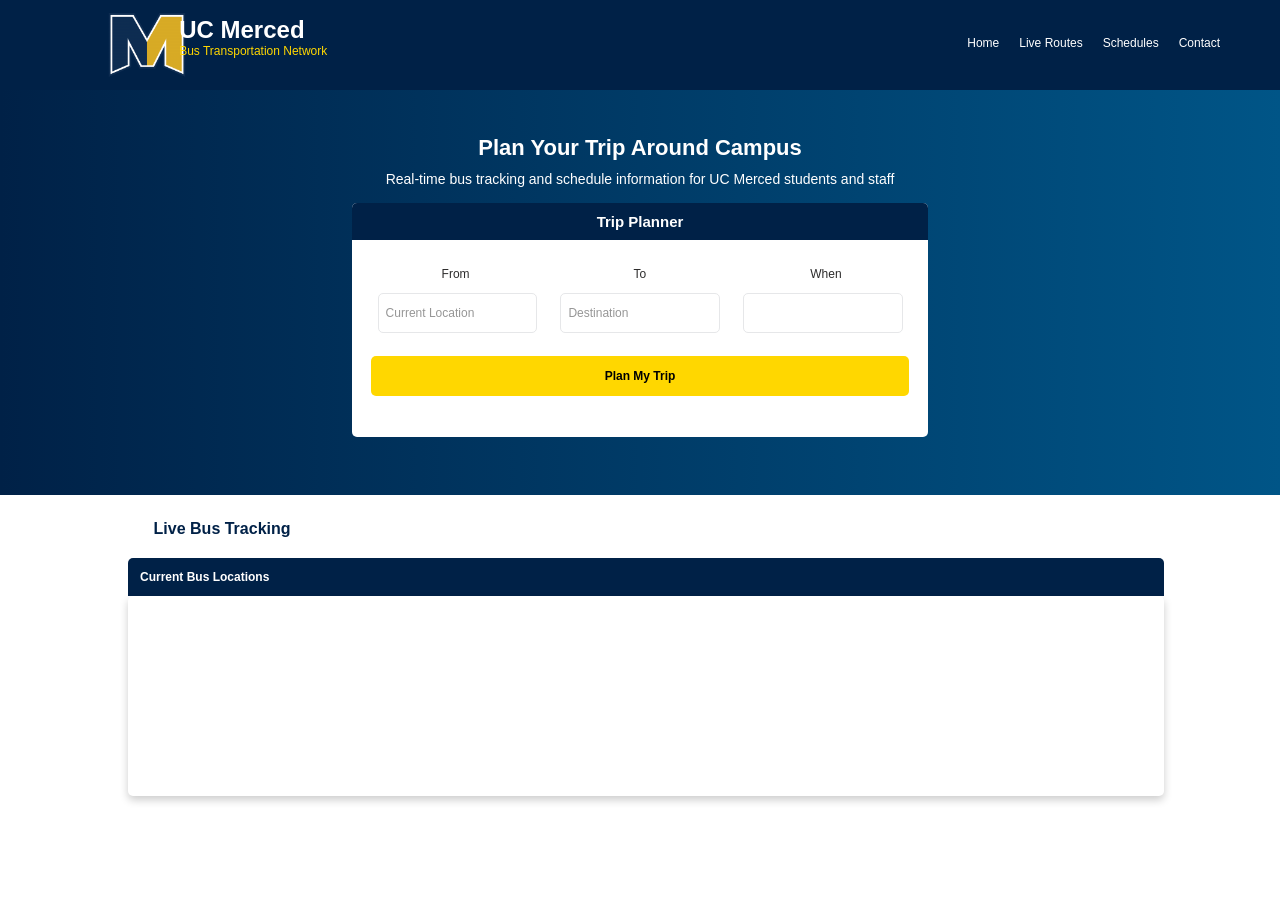
==== index.html @ 5ff17964 "created current bus locations box on the home page" ====
<!DOCTYPE html>
<html>
  <head>
    <link rel="preconnect" href="https://fonts.googleapis.com">
    <link rel="preconnect" href="https://fonts.gstatic.com" crossorigin>
    <link href="https://fonts.googleapis.com/css2?family=Khula:wght@300;400;600;700;800&family=Roboto:ital,wght@0,100;0,300;0,400;0,500;0,700;0,900;1,100;1,300;1,400;1,500;1,700;1,900&display=swap" rel="stylesheet">
    <link rel="stylesheet" href="styles.css">
  </head>
    <body>
        <div class="header-bar">

          <div class="Logo">
            <img src = "img/ucm-logo.png">
          </div>

          <div class="title">
            <h1 class="website-context">
              <strong>UC Merced</strong>
            </h1>
            <p class="wcontext-second">
              Bus Transportation Network 
            </p>
          </div>

          <div class="header-pages">
            <a href="index.html" class="home-page">Home &nbsp; &nbsp; &nbsp;</a>
            <a href="liveroutes.html" class="liveRoutes-page">Live Routes &nbsp; &nbsp; &nbsp;</a>
            <a href="schedules.html" class="schedules-page">Schedules &nbsp; &nbsp; &nbsp;</a>
            <a href="contact.html" class="contact-page">Contact &nbsp; &nbsp; &nbsp;</a>
          </div>

        </div>

        <div class="home-trip-planner">
          <p class="hometrip-text1">
            Plan Your Trip Around Campus
          </p>
          <p class="hometrip-text2">
            Real-time bus tracking and schedule information for UC Merced students and staff
          </p>

          <div class="plan-box">
            <div class="planbox-header">

              <p class="planbox-header-text">
                Trip Planner
              </p>

                <p class="from-info-text">
                  From
                </p>

                <p class = "to-info-text">
                  To
                </p>

                <p class="when-info-text">
                  When
                </p>
                <input class = "from-info-box" type="text" placeholder="Current Location">
                <input class = "to-info-box" type="text" placeholder="Destination">
                <input class = "when-info-box" type="text">
                <button class="trip-plan-button">
                  Plan My Trip
                </button>
            </div>
          </div>
        </div>

         <div class="home-page-live-bus">
            <p class="home-live-bus-header">
              Live Bus Tracking
            </p>

            <div class="home-page-current-bus-header">
              Current Bus Locations
            </div>
            <div class="home-current-buses-box">

            </div>
        </div>

    </body>
</html>
---- styles.css ----
html, body {
  margin: 0;
  padding: 0;
}
.header-bar{
  height: 10vh;
  width: 100vw;
  background-color: rgb(0, 33, 71);
  position: absolute;
  top: 0;
  left: 0;
  display: flex;
}
.Logo{
  display: flex;
  height: 10vh;
  width: 5vw;
  margin-left: 8vw;
}
.website-context{
  margin-left: 1vw;
  margin-bottom: 0;
  color: white;
  font-family: sans-serif;
  font-size: 24px;
  font-weight: 700;
  vertical-align: top;
}
.wcontext-second{
  margin-left: 1vw;
  margin-top: 0;
  color: rgb(255, 215, 0);
  font-family: sans-serif;
  font-size: 12px;
  vertical-align: top;
}
.header-pages{
  display: flex;
  margin-top: 4vh;
  align-items: middle;
  margin-left: 50vw;
}
.home-page, .liveRoutes-page, .schedules-page, .contact-page{
  color: white;
  text-decoration: none;
  display: inline-block;
  font-family: sans-serif;
  font-size: 12px;
  transition: color 0.2s;
}
.home-page:hover, .liveRoutes-page:hover, .schedules-page:hover, .contact-page:hover{
  color: rgb(255, 215, 0);
  text-decoration: none;
  display: inline-block;
  font-family: sans-serif;
  font-size: 12px;
}
.home-trip-planner{
  background-image: linear-gradient(to right, rgb(0, 33, 71), rgb(0, 85, 135));
  width: 100vw;
  height: 45vh;
  margin-top: 10vh;
  left: 0;
  margin-left:0;
  padding-left: 0;
}
.hometrip-text1{
  padding-top: 5vh;
  font-family: sans-serif;
  font-size: 22px;
  font-weight: 700;
  color: white;
}
.hometrip-text1, .hometrip-text2{
  text-align: center;
  font-family: sans-serif;
  color: white;
  margin-bottom: 0px;
}
.hometrip-text2{
  margin-top: 10px;
  font-size: 14px;
}
.plan-box{
  background-color: white;
  height: 26vh;
  width: 45vw;
  margin: auto;
  border-radius: 5px;
}
.planbox-header-text{
  margin-top: 16px;
  padding-top: 10px;
  padding-bottom: 10px;
  text-align: center;
  background-color: rgb(0, 33, 71);
  color: white;
  align-items: center;
  font-family: sans-serif;
  font-weight: 700;
  font-size: 15px;
  border-top-left-radius: 5px;
  border-top-right-radius: 5px;
}
.from-info-text{
  margin-left: 7vw;
  margin-right: 12.5vw;
}
.to-info-text{
  margin-right: 12.5vw;
}
.from-info-text, .to-info-text, .when-info-text{
  display: inline-block;
  font-family: sans-serif;
  font-size: 12px;
  color: rgb(45, 44, 44);
}
.from-info-box{
  margin-left: 2vw;
}
.from-info-box, .to-info-box, .when-info-box{
  display: inline-block;
  margin-right: 1.5vw;
  width: 12vw; 
  height: 4vh;
  border: 1px solid rgb(230, 231, 233);
  background-color: white;
  border-radius: 5px;
  font-family: sans-serif;
  font-size: 12px;
  color: rgb(230, 231, 233);
}
.from-info-box::placeholder, .to-info-box::placeholder, .when-info-box::placeholder {
  color: rgb(150, 150, 150); 
  padding-left: 5px;
}
.trip-plan-button{
  height: 4.5vh;
  width: 42vw;
  margin-top: 2.5vh;
  margin-left: 1.5vw;
  border: none;
  border-radius: 5px;
  background-color: rgb(255, 215, 0);
  font-family: sans-serif;
  font-weight: 700;
  font-size: 12px;
  transition: 0.2s;
}
.trip-plan-button:hover{
  background-color: rgb(202, 138, 4);
  cursor: pointer;
}
.home-page-live-bus{
  margin-top: 25px;
}
.home-live-bus-header{
  color: rgb(0, 33, 71);
  margin-left: 12%;
  font-family: sans-serif;
  font-weight: 700;
}
.home-page-current-bus-header{
  margin-top: 20px;
  margin-left: 10%;
  font-family: sans-serif;
  font-size: 12px;
  font-weight: 700;
  color: white;
  background-color: rgb(0, 33, 71);
  padding-top: 12px;
  padding-bottom: 12px;
  padding-left: 12px;
  width: 80%;
  border-top-left-radius: 5px;
  border-top-right-radius: 5px;
}
.home-current-buses-box{
  height: 200px;
  margin-left: 10%;
  padding-left: 12px;
  width: 80%;
  background-color: white;
  box-shadow: 0px 4px 8px rgba(0, 0, 0, 0.2);
  border-radius: 5px;
}
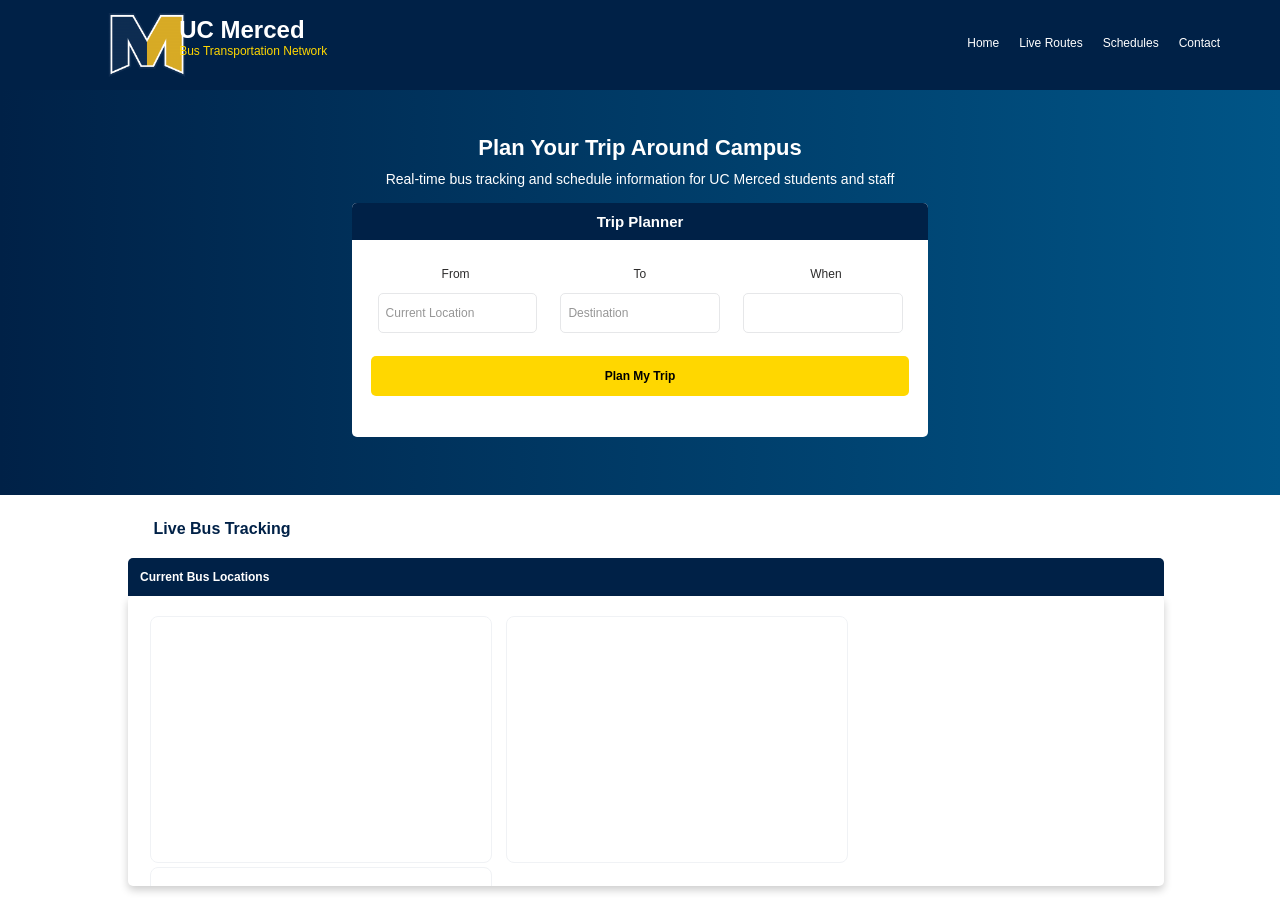
==== commit e1dd08dc: "added boxes for live updates of buses on home page" ====
--- a/index.html
+++ b/index.html
@@ -75,9 +75,20 @@
             <div class="home-page-current-bus-header">
               Current Bus Locations
             </div>
+
             <div class="home-current-buses-box">
+              <div class="home-current-buses-mini-box1">
+              
+              </div>
 
+              <div class="home-current-buses-mini-box2">
+              
+              </div>
+              <div class="home-current-buses-mini-box3">
+              
+              </div>
             </div>
+              
         </div>
 
     </body>
--- a/styles.css
+++ b/styles.css
@@ -171,16 +171,52 @@
   padding-top: 12px;
   padding-bottom: 12px;
   padding-left: 12px;
-  width: 80%;
+  width: 80vw;
   border-top-left-radius: 5px;
   border-top-right-radius: 5px;
 }
 .home-current-buses-box{
-  height: 200px;
+  height: 270px;
   margin-left: 10%;
+  padding-top: 20px;
   padding-left: 12px;
-  width: 80%;
+  width: 80vw;
   background-color: white;
   box-shadow: 0px 4px 8px rgba(0, 0, 0, 0.2);
   border-radius: 5px;
-}
+  overflow: hidden; /*because of margin collapse*/
+  margin-bottom: 10px;
+}
+.home-current-buses-mini-box1{
+  width: 340px;
+  height: 245px; 
+  background-color: white;
+  border: solid;
+  border-color: rgb(240, 242, 245);
+  border-width: 1px;
+  border-radius: 8px;
+  margin-left: 10px;
+  display: inline-block;
+}
+.home-current-buses-mini-box2{
+  width: 340px;
+  height: 245px;
+  background-color: white;
+  border: solid;
+  border-color: rgb(240, 242, 245);
+  border-width: 1px;
+  border-radius: 8px;
+  margin-left: 10px;
+  display: inline-block;
+}
+.home-current-buses-mini-box3{
+  width: 340px;
+  height: 245px;
+  background-color: white;
+  border: solid;
+  border-color: rgb(240, 242, 245);
+  border-width: 1px;
+  border-radius: 8px;
+  margin-left: 10px;
+  display: inline-block;
+}
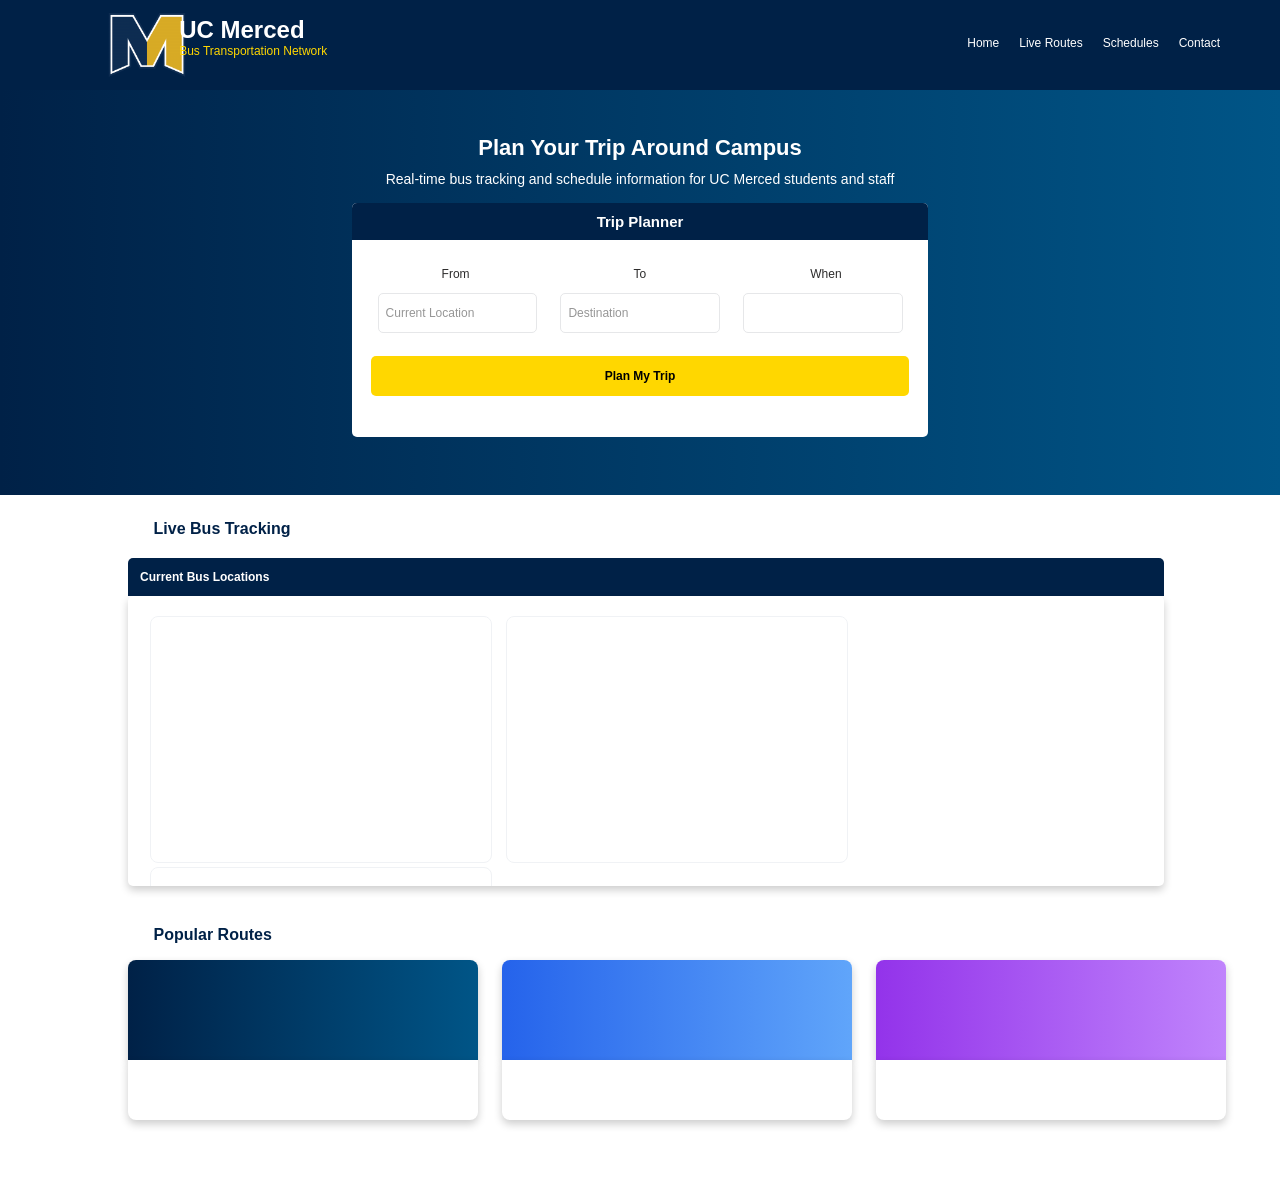
==== commit 62888359: "created popular routes boxes" ====
--- a/index.html
+++ b/index.html
@@ -84,6 +84,7 @@
               <div class="home-current-buses-mini-box2">
               
               </div>
+              
               <div class="home-current-buses-mini-box3">
               
               </div>
@@ -91,5 +92,45 @@
               
         </div>
 
+        <div class="home-popular-routes">
+          <p class="home-pop-routes-text">
+            Popular Routes
+          </p>
+
+          <div class="home-popular-routes-box1">
+            <div class="home-popular-routes-top-box1">
+
+            </div>
+
+            <div class="home-popular-routes-bottom-box1">
+
+            </div>
+
+          </div>
+
+          <div class="home-popular-routes-box2">
+            <div class="home-popular-routes-top-box2">
+
+            </div>
+
+            <div class="home-popular-routes-bottom-box2">
+
+            </div>
+
+          </div>
+
+          <div class="home-popular-routes-box3">
+            <div class="home-popular-routes-top-box3">
+
+            </div>
+
+            <div class="home-popular-routes-bottom-box3">
+
+            </div>
+
+          </div>
+
+        </div>
+
     </body>
 </html>
--- a/styles.css
+++ b/styles.css
@@ -185,7 +185,7 @@
   box-shadow: 0px 4px 8px rgba(0, 0, 0, 0.2);
   border-radius: 5px;
   overflow: hidden; /*because of margin collapse*/
-  margin-bottom: 10px;
+  margin-bottom: 40px;
 }
 .home-current-buses-mini-box1{
   width: 340px;
@@ -219,4 +219,131 @@
   border-radius: 8px;
   margin-left: 10px;
   display: inline-block;
+}
+.home-pop-routes-text{
+  color: rgb(0, 33, 71);
+  margin-left: 12%;
+  font-family: sans-serif;
+  font-weight: 700;
+}
+.home-popular-routes{
+  margin-bottom: 5%;
+}
+.home-popular-routes-box1{
+  transition: 0.2s;
+  cursor: pointer;
+  display: inline-block;
+  margin-left: 10%;
+  margin-right: 20px;
+  vertical-align: top;
+}
+.home-popular-routes-top-box1{
+  width: 350px;
+  height: 100px;
+  background-image: linear-gradient(to right, rgb(0, 33, 71), rgb(0, 85, 135));
+  border-top-left-radius: 8px;
+  border-top-right-radius: 8px;
+  margin-left: 0;
+  display: block;
+  margin-bottom: 0;
+  box-shadow: 0px 4px 8px rgba(0, 0, 0, 0.2);
+  transition: 0.2s;
+}
+.home-popular-routes-bottom-box1{
+  width: 350px;
+  height: 60px;
+  background-color: white;
+  margin-left: 0;
+  margin-top: 0;
+  border-bottom-left-radius: 8px;
+  border-bottom-right-radius: 8px;
+  box-shadow: 0px 4px 8px rgba(0, 0, 0, 0.2);
+  transition: 0.2s;
+  display: inline-block;
+}
+.home-popular-routes-box1:hover .home-popular-routes-top-box1{
+  width: 360px;
+  transform: scale(1.02);
+}
+.home-popular-routes-box1:hover .home-popular-routes-bottom-box1{
+  width: 360px;
+  transform: scale(1.02);
+}
+
+.home-popular-routes-box2{
+  transition: 0.2s;
+  cursor: pointer;
+  display: inline-block;
+  margin-right: 20px;
+  vertical-align: top;
+}
+.home-popular-routes-top-box2{
+  width: 350px;
+  height: 100px;
+  background-image: linear-gradient(to right, rgb(37, 99, 235), rgb(96, 165, 250));
+  border-top-left-radius: 8px;
+  border-top-right-radius: 8px;
+  margin-left: 0;
+  display: block;
+  margin-bottom: 0;
+  box-shadow: 0px 4px 8px rgba(0, 0, 0, 0.2);
+  transition: 0.2s;
+}
+.home-popular-routes-bottom-box2{
+  width: 350px;
+  height: 60px;
+  background-color: white;
+  margin-left: 0;
+  margin-top: 0;
+  border-bottom-left-radius: 8px;
+  border-bottom-right-radius: 8px;
+  box-shadow: 0px 4px 8px rgba(0, 0, 0, 0.2);
+  transition: 0.2s;
+}
+.home-popular-routes-box2:hover .home-popular-routes-top-box2{
+  width: 360px;
+  transform: scale(1.02);
+}
+.home-popular-routes-box2:hover .home-popular-routes-bottom-box2{
+  width: 360px;
+  transform: scale(1.02);
+}
+
+.home-popular-routes-box3{
+  transition: 0.2s;
+  cursor: pointer;
+  display: inline-block;
+  margin-right: 20px;
+  vertical-align: top;
+}
+.home-popular-routes-top-box3{
+  width: 350px;
+  height: 100px;
+  background-image: linear-gradient(to right, rgb(147, 51, 234), rgb(192, 132, 252));
+  border-top-left-radius: 8px;
+  border-top-right-radius: 8px;
+  margin-left: 0;
+  display: block;
+  margin-bottom: 0;
+  box-shadow: 0px 4px 8px rgba(0, 0, 0, 0.2);
+  transition: 0.2s;
+}
+.home-popular-routes-bottom-box3{
+  width: 350px;
+  height: 60px;
+  background-color: white;
+  margin-left: 0;
+  margin-top: 0;
+  border-bottom-left-radius: 8px;
+  border-bottom-right-radius: 8px;
+  box-shadow: 0px 4px 8px rgba(0, 0, 0, 0.2);
+  transition: 0.2s;
+}
+.home-popular-routes-box3:hover .home-popular-routes-top-box3{
+  width: 360px;
+  transform: scale(1.02);
+}
+.home-popular-routes-box3:hover .home-popular-routes-bottom-box3{
+  width: 360px;
+  transform: scale(1.02);
 }
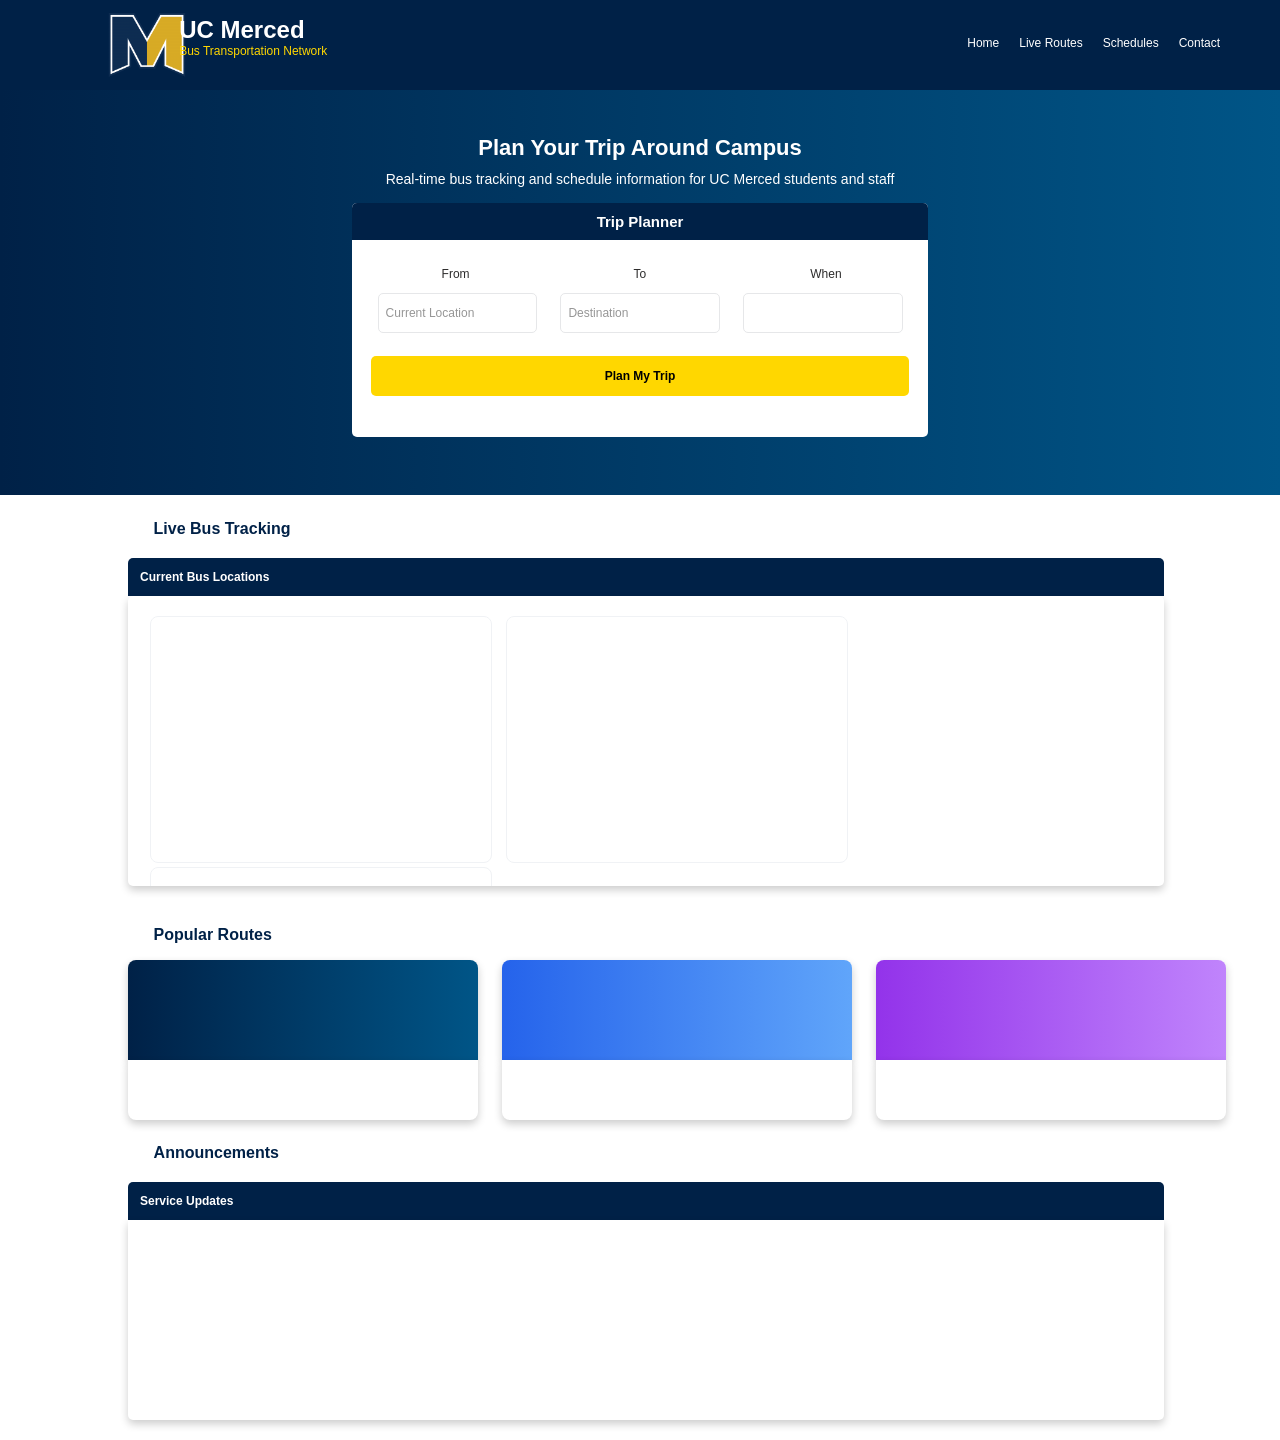
==== commit 69d5ad77: "added announcements box on home page" ====
--- a/index.html
+++ b/index.html
@@ -132,5 +132,20 @@
 
         </div>
 
+        <div class="announcements-home-box">
+          <p class="announcements-home-box-title">
+            Announcements
+          </p>
+
+          <div class="announcements-home-box-header">
+              Service Updates
+          </div>
+
+          <div class="announcements-home-content-box">
+            
+          </div>
+
+        </div>
+
     </body>
 </html>
--- a/styles.css
+++ b/styles.css
@@ -227,7 +227,7 @@
   font-weight: 700;
 }
 .home-popular-routes{
-  margin-bottom: 5%;
+  margin-bottom: 20px;
 }
 .home-popular-routes-box1{
   transition: 0.2s;
@@ -293,8 +293,6 @@
   width: 350px;
   height: 60px;
   background-color: white;
-  margin-left: 0;
-  margin-top: 0;
   border-bottom-left-radius: 8px;
   border-bottom-right-radius: 8px;
   box-shadow: 0px 4px 8px rgba(0, 0, 0, 0.2);
@@ -332,8 +330,6 @@
   width: 350px;
   height: 60px;
   background-color: white;
-  margin-left: 0;
-  margin-top: 0;
   border-bottom-left-radius: 8px;
   border-bottom-right-radius: 8px;
   box-shadow: 0px 4px 8px rgba(0, 0, 0, 0.2);
@@ -346,4 +342,36 @@
 .home-popular-routes-box3:hover .home-popular-routes-bottom-box3{
   width: 360px;
   transform: scale(1.02);
+}
+.announcements-home-box-title{
+  color: rgb(0, 33, 71);
+  margin-left: 12%;
+  font-family: sans-serif;
+  font-weight: 700;
+}
+.announcements-home-box-header{
+  margin-top: 20px;
+  margin-left: 10%;
+  font-family: sans-serif;
+  font-size: 12px;
+  font-weight: 700;
+  color: white;
+  background-color: rgb(0, 33, 71);
+  padding-top: 12px;
+  padding-bottom: 12px;
+  padding-left: 12px;
+  width: 80vw;
+  border-top-left-radius: 5px;
+  border-top-right-radius: 5px;
+}
+.announcements-home-content-box{
+  margin-left: 10%;
+  padding-left: 12px;
+  width: 80vw;
+  height: 200px;
+  background-color: white;
+  box-shadow: 0px 4px 8px rgba(0, 0, 0, 0.2);
+  border-bottom-left-radius: 5px;
+  border-bottom-right-radius: 5px;
+  margin-bottom: 20px;
 }
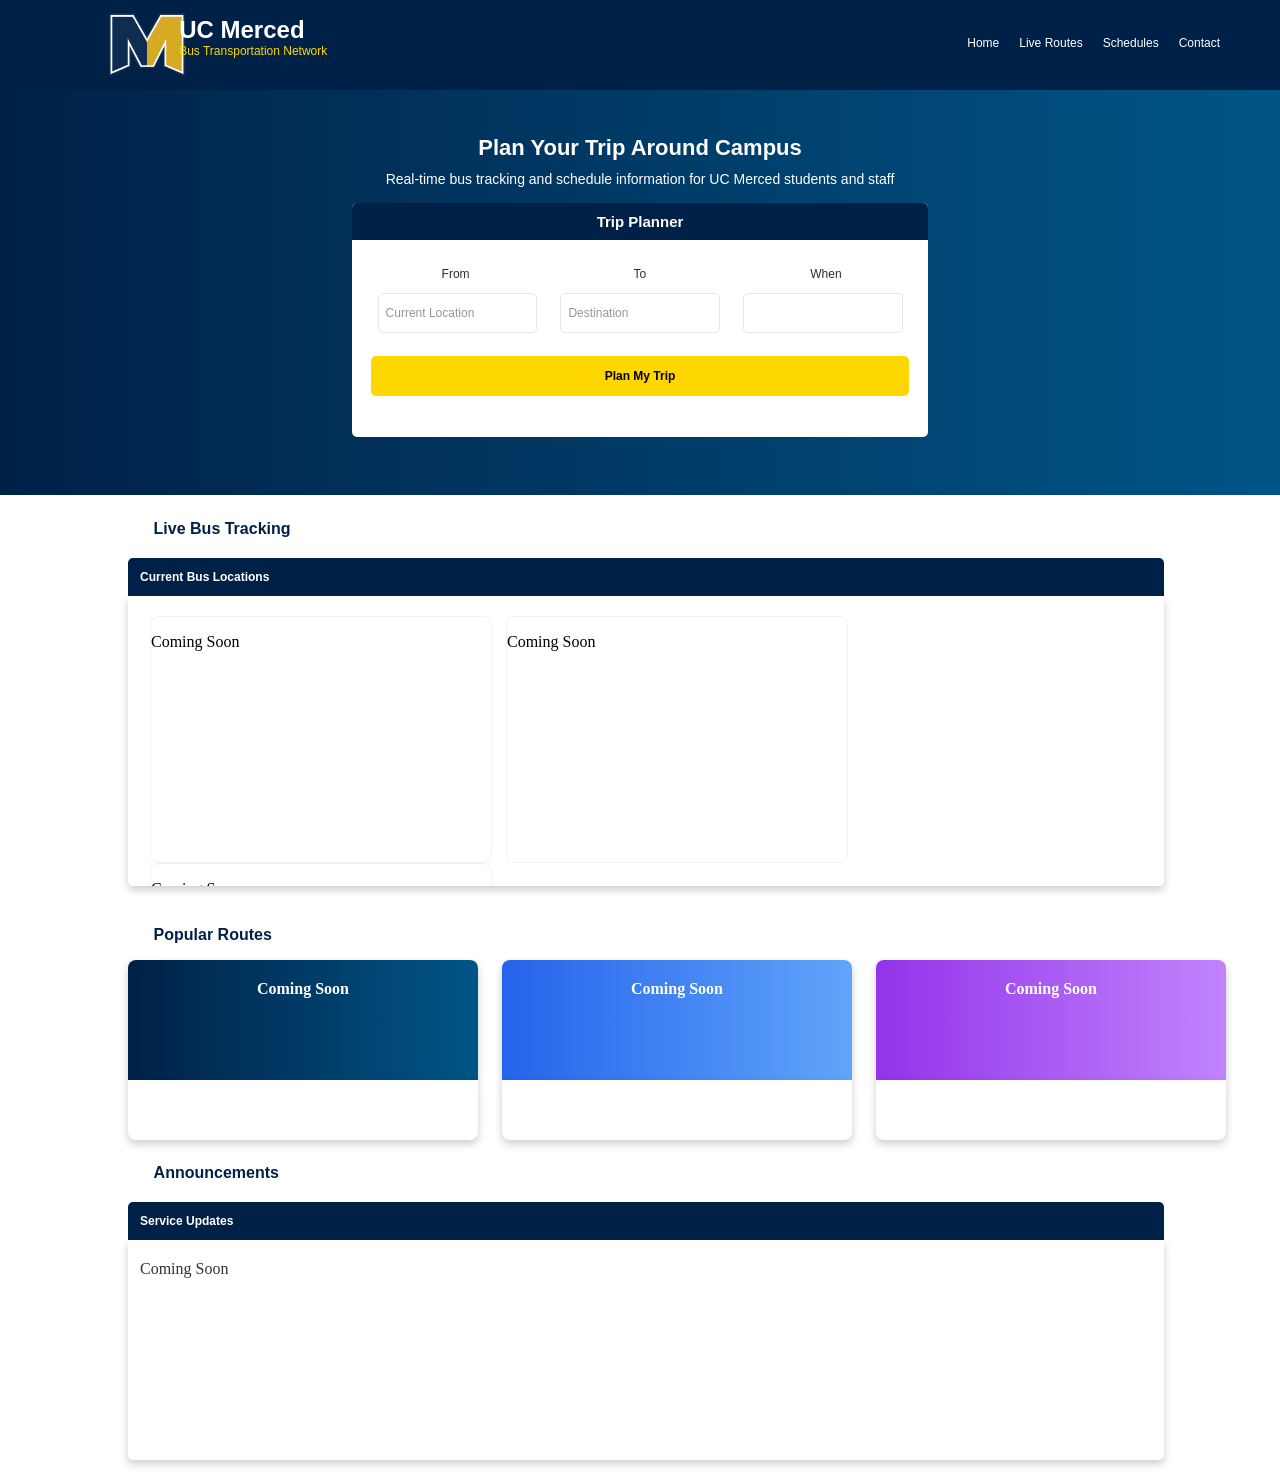
==== commit 6cbb3841: "Added coming soon messages to future features" ====
--- a/index.html
+++ b/index.html
@@ -78,15 +78,21 @@
 
             <div class="home-current-buses-box">
               <div class="home-current-buses-mini-box1">
-              
+                <p>
+                  Coming Soon
+                </p>
               </div>
 
               <div class="home-current-buses-mini-box2">
-              
+                <p>
+                  Coming Soon
+                </p>
               </div>
               
               <div class="home-current-buses-mini-box3">
-              
+                <p>
+                  Coming Soon
+                </p>
               </div>
             </div>
               
@@ -99,7 +105,9 @@
 
           <div class="home-popular-routes-box1">
             <div class="home-popular-routes-top-box1">
-
+                <p>
+                  Coming Soon
+                </p>
             </div>
 
             <div class="home-popular-routes-bottom-box1">
@@ -110,7 +118,9 @@
 
           <div class="home-popular-routes-box2">
             <div class="home-popular-routes-top-box2">
-
+                <p>
+                  Coming Soon
+                </p>
             </div>
 
             <div class="home-popular-routes-bottom-box2">
@@ -121,7 +131,9 @@
 
           <div class="home-popular-routes-box3">
             <div class="home-popular-routes-top-box3">
-
+                <p>
+                  Coming Soon
+                </p>
             </div>
 
             <div class="home-popular-routes-bottom-box3">
@@ -142,7 +154,9 @@
           </div>
 
           <div class="announcements-home-content-box">
-            
+            <p>
+              Coming Soon
+            </p>
           </div>
 
         </div>
--- a/styles.css
+++ b/styles.css
@@ -197,6 +197,7 @@
   border-radius: 8px;
   margin-left: 10px;
   display: inline-block;
+  vertical-align: top;
 }
 .home-current-buses-mini-box2{
   width: 340px;
@@ -208,6 +209,7 @@
   border-radius: 8px;
   margin-left: 10px;
   display: inline-block;
+  vertical-align: top;
 }
 .home-current-buses-mini-box3{
   width: 340px;
@@ -244,10 +246,19 @@
   border-top-left-radius: 8px;
   border-top-right-radius: 8px;
   margin-left: 0;
-  display: block;
+  display: flex;
+  align-items: flex-start;
+  justify-content: center;
+  padding-top: 20px;
   margin-bottom: 0;
   box-shadow: 0px 4px 8px rgba(0, 0, 0, 0.2);
   transition: 0.2s;
+}
+.home-popular-routes-top-box1 p{
+  color: white;
+  margin: 0;
+  font-size: 16px;
+  font-weight: 600;
 }
 .home-popular-routes-bottom-box1{
   width: 350px;
@@ -284,10 +295,19 @@
   border-top-left-radius: 8px;
   border-top-right-radius: 8px;
   margin-left: 0;
-  display: block;
+  display: flex;
+  align-items: flex-start;
+  justify-content: center;
+  padding-top: 20px;
   margin-bottom: 0;
   box-shadow: 0px 4px 8px rgba(0, 0, 0, 0.2);
   transition: 0.2s;
+}
+.home-popular-routes-top-box2 p{
+  color: white;
+  margin: 0;
+  font-size: 16px;
+  font-weight: 600;
 }
 .home-popular-routes-bottom-box2{
   width: 350px;
@@ -321,10 +341,19 @@
   border-top-left-radius: 8px;
   border-top-right-radius: 8px;
   margin-left: 0;
-  display: block;
+  display: flex;
+  align-items: flex-start;
+  justify-content: center;
+  padding-top: 20px;
   margin-bottom: 0;
   box-shadow: 0px 4px 8px rgba(0, 0, 0, 0.2);
   transition: 0.2s;
+}
+.home-popular-routes-top-box3 p{
+  color: white;
+  margin: 0;
+  font-size: 16px;
+  font-weight: 600;
 }
 .home-popular-routes-bottom-box3{
   width: 350px;
@@ -367,6 +396,7 @@
 .announcements-home-content-box{
   margin-left: 10%;
   padding-left: 12px;
+  padding-top: 20px;
   width: 80vw;
   height: 200px;
   background-color: white;
@@ -374,4 +404,12 @@
   border-bottom-left-radius: 5px;
   border-bottom-right-radius: 5px;
   margin-bottom: 20px;
+  display: flex;
+  align-items: flex-start;
+  justify-content: flex-start;
+}
+.announcements-home-content-box p{
+  margin: 0;
+  font-size: 16px;
+  color: #333;
 }
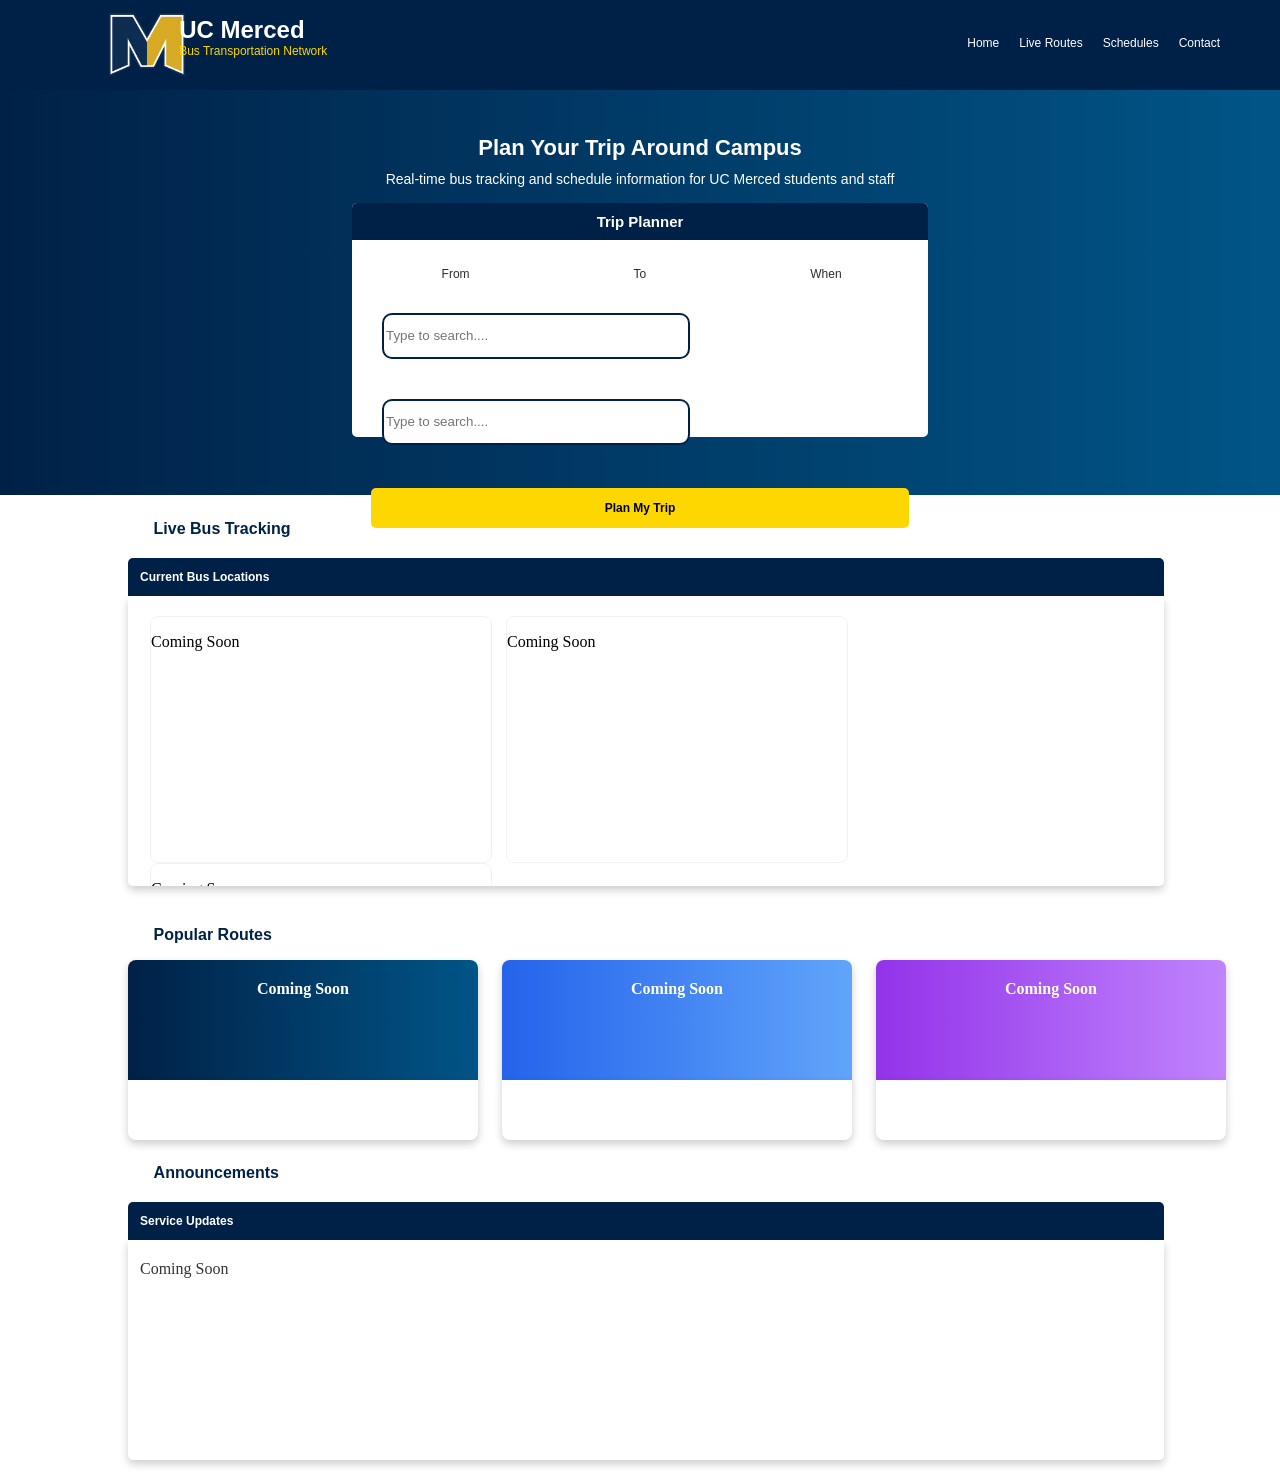
==== commit 3969eed7: "added basice autocomplete dropdown menu for home page" ====
--- a/index.html
+++ b/index.html
@@ -57,12 +57,40 @@
                 <p class="when-info-text">
                   When
                 </p>
-                <input class = "from-info-box" type="text" placeholder="Current Location">
-                <input class = "to-info-box" type="text" placeholder="Destination">
-                <input class = "when-info-box" type="text">
-                <button class="trip-plan-button">
+                
+                <input list="from-stop-list" id = "from-stops" name = "from-stops" placeholder="Type to search....">
+                <datalist id = "from-stop-list">
+                  <option value = "University Transit Center"></option>
+                  <option value = "Mercy Hospital / Tri-College (Southbound)"></option>
+                  <option value = "El Portal Plaza & G St. (Southbound)"></option>
+                  <option value = "G St. & W. Alexander Ave. (Paul's Place)"></option>
+                  <option value = "Granville Apartments"></option>
+                  <option value = "G St. & W. Alexander Ave. (76 Gas Station)"></option>
+                  <option value = "Rite Aid / Walgreens"></option>
+                  <option value = "El Portal Plaza & G St. (Northbound)"></option>
+                  <option value = "Mercy Hospital / Tri-College (Northbound)"></option>
+                  <option value = "M Circle Bus Stop"></option>
+                </datalist>
+
+                <input list="to-stop-list" id = "to-stops" name = "to-stops" placeholder="Type to search....">
+                <datalist id = "to-stop-list">
+                  <option value = "University Transit Center"></option>
+                  <option value = "Mercy Hospital / Tri-College (Southbound)"></option>
+                  <option value = "El Portal Plaza & G St. (Southbound)"></option>
+                  <option value = "G St. & W. Alexander Ave. (Paul's Place)"></option>
+                  <option value = "Granville Apartments"></option>
+                  <option value = "G St. & W. Alexander Ave. (76 Gas Station)"></option>
+                  <option value = "Rite Aid / Walgreens"></option>
+                  <option value = "El Portal Plaza & G St. (Northbound)"></option>
+                  <option value = "Mercy Hospital / Tri-College (Northbound)"></option>
+                  <option value = "M Circle Bus Stop"></option>
+                </datalist>
+
+                <a href="liveroutes.html">
+                  <button class="trip-plan-button">
                   Plan My Trip
                 </button>
+                </a>
             </div>
           </div>
         </div>
--- a/styles.css
+++ b/styles.css
@@ -412,4 +412,58 @@
   margin: 0;
   font-size: 16px;
   color: #333;
+}
+.trip-planner-container{
+  position: absolute;
+  top: 100px;
+  left: 20px;
+  z-index: 1000;
+  width: 300px;
+}
+.trip-planner-box{
+  background: white;
+  border-radius: 8px;
+  box-shadow: 0 2px 10px rgba(0, 0, 0, 0.1);
+  padding: 20px;
+}
+.trip-planner-box h2{
+  margin: 0 0 15px 0;
+  font-size: 18px;
+  color: rgb(0, 33, 71);
+  font-family: 'Khula', sans-serif;
+  font-weight: 600;
+}
+.trip-planner-box input, .trip-planner-box select{
+  width: 100%;
+  padding: 12px;
+  margin-bottom: 10px;
+  border: 1px solid #ddd;
+  border-radius: 4px;
+  font-size: 14px;
+  box-sizing: border-box;
+  font-family: 'Roboto', sans-serif;
+}
+.trip-planner-box button{
+  width: 100%;
+  background-color: rgb(0, 33, 71);
+  color: white;
+  border: none;
+  border-radius: 4px;
+  padding: 12px;
+  font-size: 16px;
+  font-family: 'Khula', sans-serif;
+  font-weight: 600;
+  cursor: pointer;
+  transition: all 0.3s ease;
+}
+
+#from-stops, #to-stops{
+  display: inline-block;
+  margin-top: 20px;
+  margin-left: 30px;
+  width: 300px;
+  height: 40px;
+  margin-bottom: 20px;
+  border-radius: 10px;
+  border: 2px solid rgb(0, 33, 71);
 }
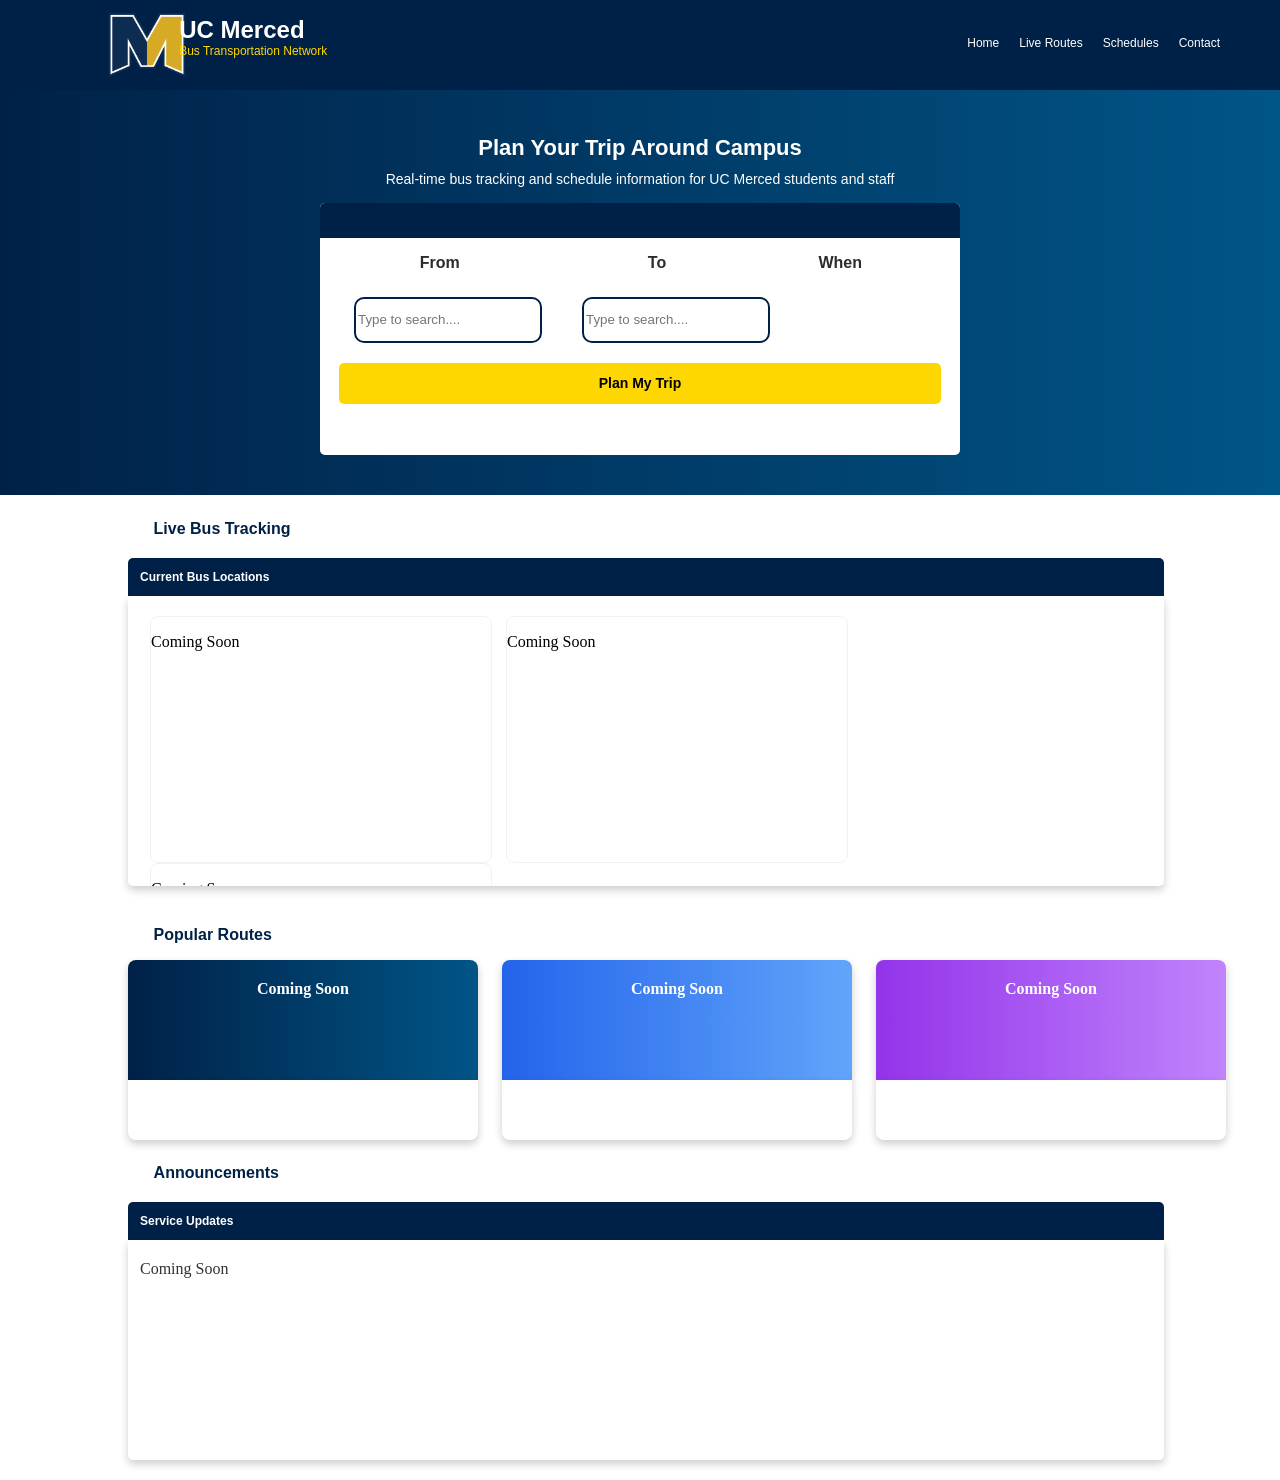
==== commit beba0bbf: "fixed spacing in the trip planner box on the home page" ====
--- a/index.html
+++ b/index.html
@@ -42,10 +42,10 @@
           <div class="plan-box">
             <div class="planbox-header">
 
-              <p class="planbox-header-text">
-                Trip Planner
-              </p>
+              <div class="planbox-header-text">
+              </div>
 
+              <div class = "input-headers">
                 <p class="from-info-text">
                   From
                 </p>
@@ -57,6 +57,10 @@
                 <p class="when-info-text">
                   When
                 </p>
+              </div>
+
+
+              </div>
                 
                 <input list="from-stop-list" id = "from-stops" name = "from-stops" placeholder="Type to search....">
                 <datalist id = "from-stop-list">
--- a/styles.css
+++ b/styles.css
@@ -83,68 +83,52 @@
 }
 .plan-box{
   background-color: white;
-  height: 26vh;
-  width: 45vw;
+  height: 28vh;
+  width: 50vw;
   margin: auto;
   border-radius: 5px;
 }
+.planbox-header{
+  text-align: center;
+}
 .planbox-header-text{
   margin-top: 16px;
+  height: 15px;
   padding-top: 10px;
   padding-bottom: 10px;
-  text-align: center;
   background-color: rgb(0, 33, 71);
   color: white;
-  align-items: center;
   font-family: sans-serif;
   font-weight: 700;
   font-size: 15px;
   border-top-left-radius: 5px;
   border-top-right-radius: 5px;
 }
-.from-info-text{
-  margin-left: 7vw;
-  margin-right: 12.5vw;
+.from-info-text, .to-info-text, .when-info-text{
+  font-family: sans-serif;
+  font-size: 16px;
+  font-weight: 900;
+  width: 14vw;
+  text-align: center;
+  display: inline-block;
+  font-family: sans-serif;
+  color: rgb(45, 44, 44);
+  margin-bottom: 10px;
 }
 .to-info-text{
-  margin-right: 12.5vw;
-}
-.from-info-text, .to-info-text, .when-info-text{
-  display: inline-block;
-  font-family: sans-serif;
-  font-size: 12px;
-  color: rgb(45, 44, 44);
-}
-.from-info-box{
-  margin-left: 2vw;
-}
-.from-info-box, .to-info-box, .when-info-box{
-  display: inline-block;
-  margin-right: 1.5vw;
-  width: 12vw; 
-  height: 4vh;
-  border: 1px solid rgb(230, 231, 233);
-  background-color: white;
-  border-radius: 5px;
-  font-family: sans-serif;
-  font-size: 12px;
-  color: rgb(230, 231, 233);
-}
-.from-info-box::placeholder, .to-info-box::placeholder, .when-info-box::placeholder {
-  color: rgb(150, 150, 150); 
-  padding-left: 5px;
-}
+  margin-left: 34px;
+}
+
 .trip-plan-button{
   height: 4.5vh;
-  width: 42vw;
-  margin-top: 2.5vh;
+  width: 47vw;
   margin-left: 1.5vw;
   border: none;
   border-radius: 5px;
   background-color: rgb(255, 215, 0);
   font-family: sans-serif;
-  font-weight: 700;
-  font-size: 12px;
+  font-weight: 600;
+  font-size: 14px;
   transition: 0.2s;
 }
 .trip-plan-button:hover{
@@ -458,12 +442,16 @@
 }
 
 #from-stops, #to-stops{
-  display: inline-block;
-  margin-top: 20px;
-  margin-left: 30px;
-  width: 300px;
+  display: block;
+  float: left;
+  margin-top: 15px;
+  margin-left: 34px;
+  width: 180px;
   height: 40px;
   margin-bottom: 20px;
   border-radius: 10px;
   border: 2px solid rgb(0, 33, 71);
+}
+#to-stops{
+  margin-left: 40px;
 }
